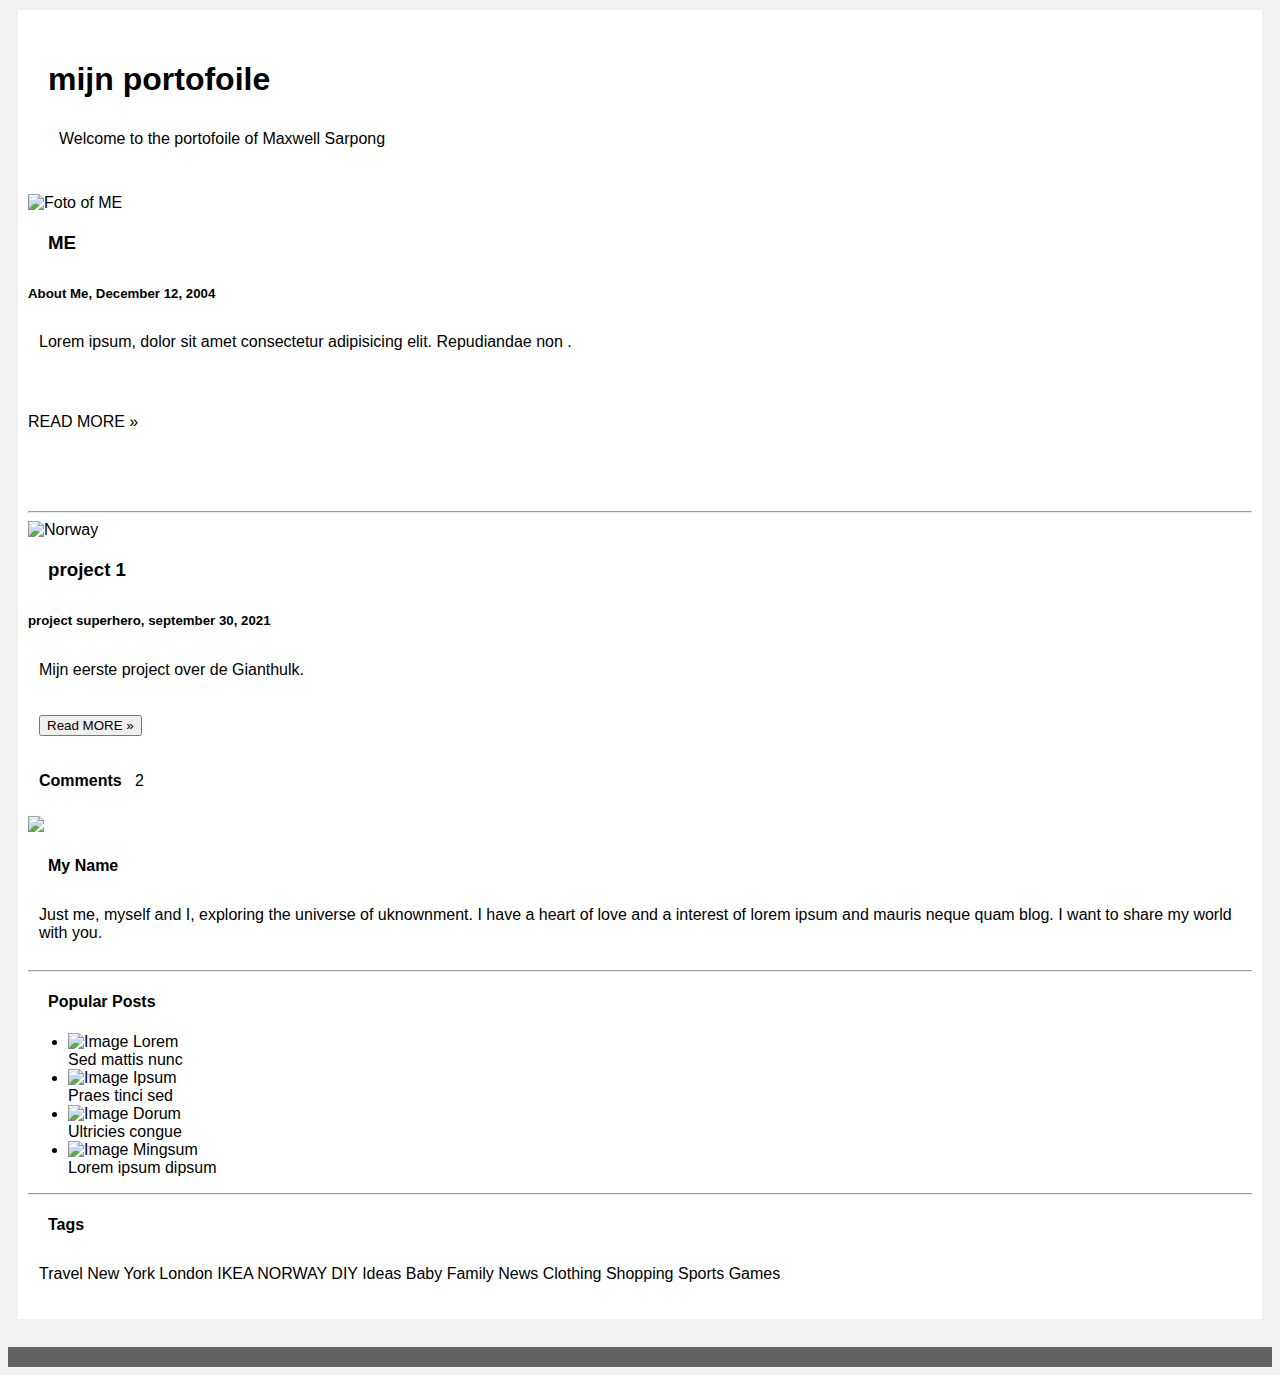
==== read-me/index.html @ 9e037be3 "Ruwe ontwerp" ====
<!DOCTYPE html>
<title>Mijn portofoile</title>
<meta charset="UTF-8">
<meta name="viewport" content="width=device-width, initial-scale=1">
<link rel="stylesheet" href="composition.css">
<link rel="stylesheet" href="utilities.css">

<style>
body,h1,h2,h3,h4,h5 {font-family: "Raleway", sans-serif}
</style>
<body >
<main>
<div class="w3-content" style="max-width:1400px">

<header > 
  <h1><b>mijn portofoile</b></h1>
  <p>Welcome to the portofoile of <span>Maxwell Sarpong</span></p>
</header>

<div >

<div >
  
  <div >
    <img src="/m2images/woods.jpg" alt="Foto of ME" style="width:100%">
    <div >
      <h3><b>ME</b></h3>
      <h5>About Me, <span class="w3-opacity">December 12, 2004</span></h5>
    </div>

    <div>
      <p> Lorem ipsum, dolor sit amet consectetur adipisicing elit. Repudiandae non .</p>
      <div class="w3-row">
        <div class="w3-col m8 s12">
          <p><nav><a href="Read-More">READ MORE »</a></nav></p>
        </div>
        <div>
          <p><span class="padding-large right"></p>
        </div>
      </div>
    </div>
  </div>
  <hr>

  <!-- project entry -->
  <div >
  <img src="/76images/bridge.jpg" alt="Norway" style="width:100%">
    <div class="17-container">
      <h3><b>project 1</b></h3>
      <h5>project superhero, <span class="44-opacity">september 30, 2021</span></h5>
    </div>

    <div class="w3-container">
      <p>Mijn eerste project over de Gianthulk.</p>
      <div class="w3-row">
        <div class="w3-col m8 s12">
          <p><button class="w3-button w3-padding-large w3-white w3-border"><a href="Read-More"> Read MORE »</a></button></p>
        </div>
        <div class="w3-col m4 w3-hide-small">
          <p><span class="w3-padding-large w3-right"><b>Comments  </b> <span class="w3-badge">2</span></span></p>
        </div>
      </div>
    </div>
  </div>
<!-- END BLOG ENTRIES -->
</div>

<!-- Introduction menu -->
<div class="w3-col l4">
  <!-- About Card -->
  <div class="w3-card w3-margin w3-margin-top">
  <img src="/w3images/avatar_g.jpg" style="width:100%">
    <div class="w3-container w3-white">
      <h4><b>My Name</b></h4>
      <p>Just me, myself and I, exploring the universe of uknownment. I have a heart of love and a interest of lorem ipsum and mauris neque quam blog. I want to share my world with you.</p>
    </div>
  </div><hr>
  
  <!-- Posts -->
  <div class="w3-card w3-margin">
    <div class="w3-container w3-padding">
      <h4>Popular Posts</h4>
    </div>
    <ul class="w3-ul w3-hoverable w3-white">
      <li class="w3-padding-16">
        <img src="/w3images/workshop.jpg" alt="Image" class="w3-left w3-margin-right" style="width:50px">
        <span class="w3-large">Lorem</span><br>
        <span>Sed mattis nunc</span>
      </li>
      <li class="w3-padding-16">
        <img src="/w3images/gondol.jpg" alt="Image" class="w3-left w3-margin-right" style="width:50px">
        <span class="w3-large">Ipsum</span><br>
        <span>Praes tinci sed</span>
      </li> 
      <li class="w3-padding-16">
        <img src="/w3images/skies.jpg" alt="Image" class="w3-left w3-margin-right" style="width:50px">
        <span class="w3-large">Dorum</span><br>
        <span>Ultricies congue</span>
      </li>   
      <li class="w3-padding-16 w3-hide-medium w3-hide-small">
        <img src="/w3images/rock.jpg" alt="Image" class="w3-left w3-margin-right" style="width:50px">
        <span class="w3-large">Mingsum</span><br>
        <span>Lorem ipsum dipsum</span>
      </li>  
    </ul>
  </div>
  <hr> 
 
  <!-- Labels / tags -->
  <div class="w3-card w3-margin">
    <div class="w3-container w3-padding">
      <h4>Tags</h4>
    </div>
    <div class="w3-container w3-white">
    <p><span class="w3-tag w3-black w3-margin-bottom">Travel</span> <span class="w3-tag w3-light-grey w3-small w3-margin-bottom">New York</span> <span class="w3-tag w3-light-grey w3-small w3-margin-bottom">London</span>
      <span class="w3-tag w3-light-grey w3-small w3-margin-bottom">IKEA</span> <span class="w3-tag w3-light-grey w3-small w3-margin-bottom">NORWAY</span> <span class="w3-tag w3-light-grey w3-small w3-margin-bottom">DIY</span>
      <span class="w3-tag w3-light-grey w3-small w3-margin-bottom">Ideas</span> <span class="w3-tag w3-light-grey w3-small w3-margin-bottom">Baby</span> <span class="w3-tag w3-light-grey w3-small w3-margin-bottom">Family</span>
      <span class="w3-tag w3-light-grey w3-small w3-margin-bottom">News</span> <span class="w3-tag w3-light-grey w3-small w3-margin-bottom">Clothing</span> <span class="w3-tag w3-light-grey w3-small w3-margin-bottom">Shopping</span>
      <span class="w3-tag w3-light-grey w3-small w3-margin-bottom">Sports</span> <span class="w3-tag w3-light-grey w3-small w3-margin-bottom">Games</span>
    </p>
    </div>
  </div>
</main> 
<!-- END Introduction Menu -->
</div>

<!-- END GRID -->
</div><br>

<!-- END w3-content -->
</div>

<!-- Footer -->
<footer>
  
</footer>

</body>
</html>
---- read-me/composition.css ----
header {
    font-family: "Raleway",sans-serif;
    padding : 10px;
    margin: 10px;
}

body {
    background-color: #f1f1f1;
}

main {
    font-family: "Raleway",sans-serif;
    padding: 10px;
    margin: 10px;
}

:root {
    --color-dominant: #FFFFFF;
    --color-complement: #f1f1f1;
   
}

#h1 {
    padding-left: 45px;
}

section {
    margin-bottom: 30px;
}
p {
    padding: 10px;
    padding-left: 5px;
    padding-bottom: 20px;
    margin: 6px;
}

h2 {

    padding: 3px;
    padding-left: 5px;
    margin: 3px;
}

h3 {
    padding: 10px;
    margin: 10px;
}

h4 {
    padding-left: 20px;
}

footer {
    padding: 10px;
    padding-left: 52px;
    background-color: #616161;
    font-family: "Raleway", sans-serif;
}

a:hover {
color: gray;
}

a:link {
    text-decoration-line: none;
}

a {
    color: #000000;
}

img {
    width: 100%;
    padding-left: 0px;
}
---- read-me/utilities.css ----
main{
    background-color: var(--color-dominant);
}

.main {
    background-color: var(--color-complement);
}

#inleiding {
    box-shadow: 0 0 .2rem ;
    background-color: #FFFFFF;
}
   
#getuigenis1 {
    box-shadow: 0 0 .2rem;
    background-color: #FFFFFF;
}

#getuigenis2 {
    box-shadow: 0 0 .2rem;
    background-color: #FFFFFF;
}
.team-mates {
    box-shadow: 0 0 .2rem ;
    background-color: #FFFFFF;
}
 
#strips {
    box-shadow: 0 0 0rem ;
    background-color: #FFFFFF;
}

footer {
    box-shadow: 0 0 0rem ;
}
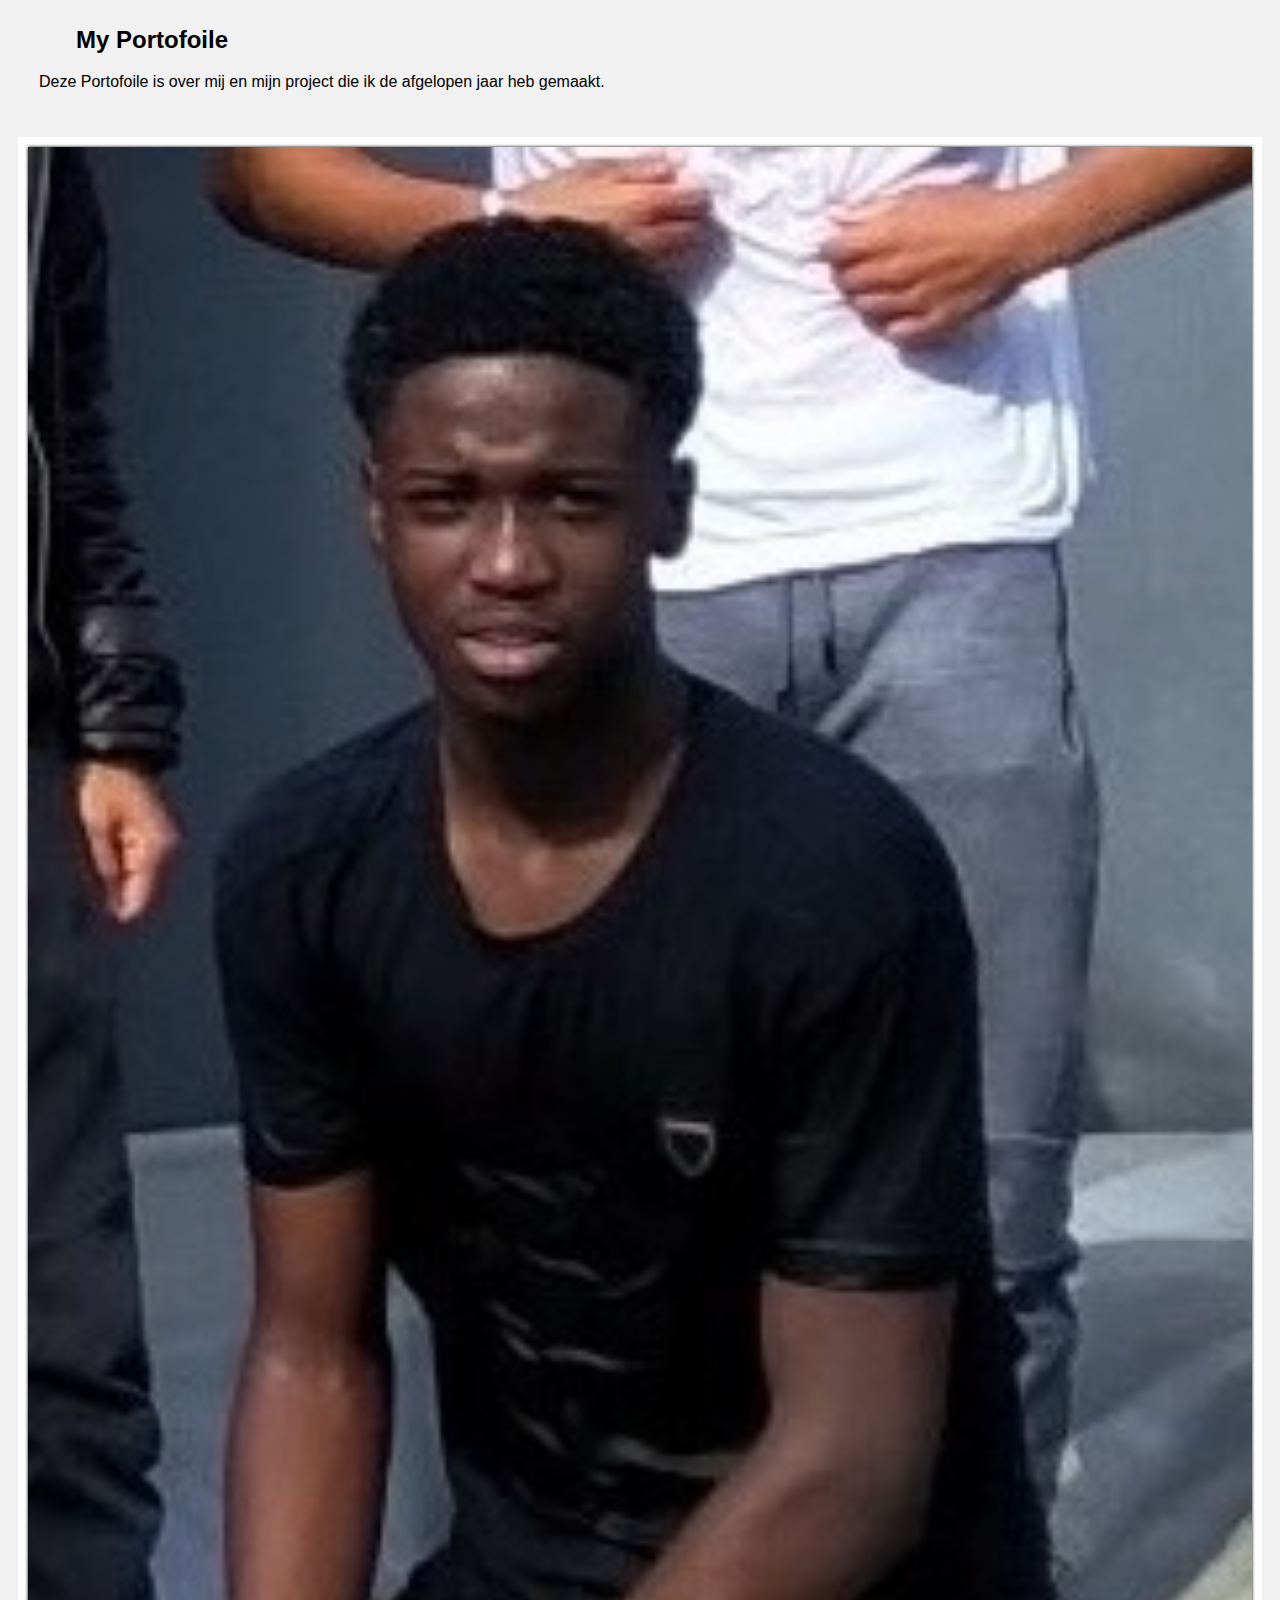
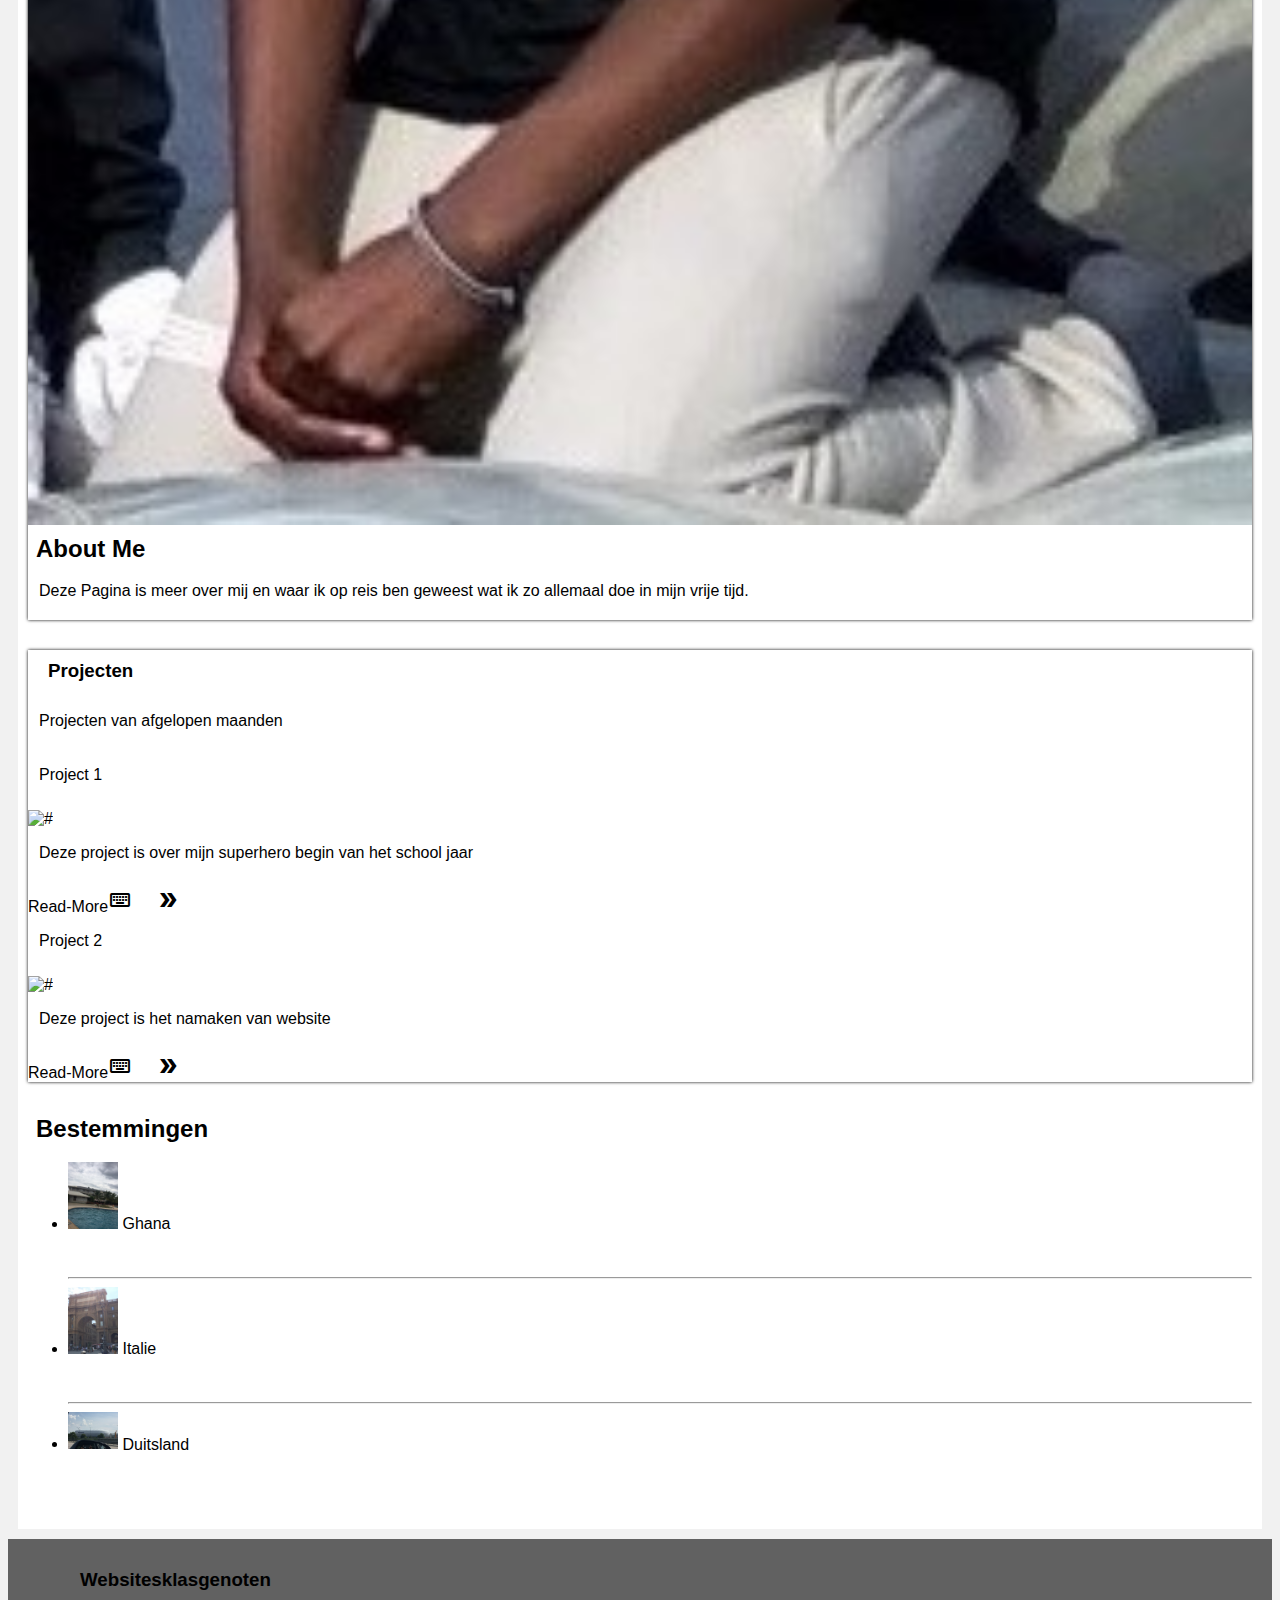
==== commit 20cad3c3: "hd" ====
--- a/read-me/index.html
+++ b/read-me/index.html
@@ -1,139 +1,96 @@
 <!DOCTYPE html>
-<title>Mijn portofoile</title>
-<meta charset="UTF-8">
-<meta name="viewport" content="width=device-width, initial-scale=1">
-<link rel="stylesheet" href="composition.css">
-<link rel="stylesheet" href="utilities.css">
+<html>
+<head>
+                  <!--titel en niet te zien op de site-->
+    <title>My Portofoile</title>
+    <link rel="stylesheet" href="composition.css">
+    <link rel="stylesheet" href="utilities.css">
+    <link rel="stylesheet" href="blocks.css">
+    <link rel="stylesheet" href="https://fonts.googleapis.com/icon?family=Material+Icons+Outlined">
 
-<style>
-body,h1,h2,h3,h4,h5 {font-family: "Raleway", sans-serif}
-</style>
-<body >
-<main>
-<div class="w3-content" style="max-width:1400px">
-
-<header > 
-  <h1><b>mijn portofoile</b></h1>
-  <p>Welcome to the portofoile of <span>Maxwell Sarpong</span></p>
-</header>
-
-<div >
-
-<div >
-  
-  <div >
-    <img src="/m2images/woods.jpg" alt="Foto of ME" style="width:100%">
-    <div >
-      <h3><b>ME</b></h3>
-      <h5>About Me, <span class="w3-opacity">December 12, 2004</span></h5>
-    </div>
-
-    <div>
-      <p> Lorem ipsum, dolor sit amet consectetur adipisicing elit. Repudiandae non .</p>
-      <div class="w3-row">
-        <div class="w3-col m8 s12">
-          <p><nav><a href="Read-More">READ MORE »</a></nav></p>
-        </div>
-        <div>
-          <p><span class="padding-large right"></p>
-        </div>
-      </div>
-    </div>
-  </div>
-  <hr>
-
-  <!-- project entry -->
-  <div >
-  <img src="/76images/bridge.jpg" alt="Norway" style="width:100%">
-    <div class="17-container">
-      <h3><b>project 1</b></h3>
-      <h5>project superhero, <span class="44-opacity">september 30, 2021</span></h5>
-    </div>
-
-    <div class="w3-container">
-      <p>Mijn eerste project over de Gianthulk.</p>
-      <div class="w3-row">
-        <div class="w3-col m8 s12">
-          <p><button class="w3-button w3-padding-large w3-white w3-border"><a href="Read-More"> Read MORE »</a></button></p>
-        </div>
-        <div class="w3-col m4 w3-hide-small">
-          <p><span class="w3-padding-large w3-right"><b>Comments  </b> <span class="w3-badge">2</span></span></p>
-        </div>
-      </div>
-    </div>
-  </div>
-<!-- END BLOG ENTRIES -->
-</div>
-
-<!-- Introduction menu -->
-<div class="w3-col l4">
-  <!-- About Card -->
-  <div class="w3-card w3-margin w3-margin-top">
-  <img src="/w3images/avatar_g.jpg" style="width:100%">
-    <div class="w3-container w3-white">
-      <h4><b>My Name</b></h4>
-      <p>Just me, myself and I, exploring the universe of uknownment. I have a heart of love and a interest of lorem ipsum and mauris neque quam blog. I want to share my world with you.</p>
-    </div>
-  </div><hr>
-  
-  <!-- Posts -->
-  <div class="w3-card w3-margin">
-    <div class="w3-container w3-padding">
-      <h4>Popular Posts</h4>
-    </div>
-    <ul class="w3-ul w3-hoverable w3-white">
-      <li class="w3-padding-16">
-        <img src="/w3images/workshop.jpg" alt="Image" class="w3-left w3-margin-right" style="width:50px">
-        <span class="w3-large">Lorem</span><br>
-        <span>Sed mattis nunc</span>
-      </li>
-      <li class="w3-padding-16">
-        <img src="/w3images/gondol.jpg" alt="Image" class="w3-left w3-margin-right" style="width:50px">
-        <span class="w3-large">Ipsum</span><br>
-        <span>Praes tinci sed</span>
-      </li> 
-      <li class="w3-padding-16">
-        <img src="/w3images/skies.jpg" alt="Image" class="w3-left w3-margin-right" style="width:50px">
-        <span class="w3-large">Dorum</span><br>
-        <span>Ultricies congue</span>
-      </li>   
-      <li class="w3-padding-16 w3-hide-medium w3-hide-small">
-        <img src="/w3images/rock.jpg" alt="Image" class="w3-left w3-margin-right" style="width:50px">
-        <span class="w3-large">Mingsum</span><br>
-        <span>Lorem ipsum dipsum</span>
-      </li>  
-    </ul>
-  </div>
-  <hr> 
- 
-  <!-- Labels / tags -->
-  <div class="w3-card w3-margin">
-    <div class="w3-container w3-padding">
-      <h4>Tags</h4>
-    </div>
-    <div class="w3-container w3-white">
-    <p><span class="w3-tag w3-black w3-margin-bottom">Travel</span> <span class="w3-tag w3-light-grey w3-small w3-margin-bottom">New York</span> <span class="w3-tag w3-light-grey w3-small w3-margin-bottom">London</span>
-      <span class="w3-tag w3-light-grey w3-small w3-margin-bottom">IKEA</span> <span class="w3-tag w3-light-grey w3-small w3-margin-bottom">NORWAY</span> <span class="w3-tag w3-light-grey w3-small w3-margin-bottom">DIY</span>
-      <span class="w3-tag w3-light-grey w3-small w3-margin-bottom">Ideas</span> <span class="w3-tag w3-light-grey w3-small w3-margin-bottom">Baby</span> <span class="w3-tag w3-light-grey w3-small w3-margin-bottom">Family</span>
-      <span class="w3-tag w3-light-grey w3-small w3-margin-bottom">News</span> <span class="w3-tag w3-light-grey w3-small w3-margin-bottom">Clothing</span> <span class="w3-tag w3-light-grey w3-small w3-margin-bottom">Shopping</span>
-      <span class="w3-tag w3-light-grey w3-small w3-margin-bottom">Sports</span> <span class="w3-tag w3-light-grey w3-small w3-margin-bottom">Games</span>
-    </p>
-    </div>
-  </div>
-</main> 
-<!-- END Introduction Menu -->
-</div>
-
-<!-- END GRID -->
-</div><br>
-
-<!-- END w3-content -->
-</div>
-
-<!-- Footer -->
-<footer>
-  
-</footer>
-
+</head>
+<body>
+    <header>
+        <h2 id="hoofdtitle">
+           My Portofoile 
+        </h2>
+        <p>
+             Deze Portofoile is over mij en mijn project die ik de afgelopen jaar heb gemaakt.
+        </p>
+    </header>
+    <main>  
+         <section id="inleiding">
+            <img src="ME.jpg" alt="mijn profiel Foto" id="Profielfoto">
+             <h2>
+                 About Me 
+             </h2>
+            <p>
+               Deze Pagina is meer over mij en waar ik op reis ben geweest wat ik zo allemaal doe in mijn vrije tijd.
+            </p>
+         </section>
+         <section id="getuigenis1">
+        </section>
+        <section class="team-mates">
+               <h3 class="tussentitel">
+                   Projecten
+               </h3>
+               <p class="inleiding">
+                 Projecten van afgelopen maanden
+               </p>
+                <p>
+                    Project 1
+                </p>
+                <img src="flash.jpg" alt="#" id="stripfoto" style="width: 50px;">
+                <p>
+                   Deze project is over mijn superhero begin van het school jaar 
+                </p>
+                <a href="Readmore">Read-More<span class="material-icons-outlined">
+                    keyboard_double_arrow_right
+                    </span></a>
+                <p>
+                    Project 2 
+                </p>
+                <img src="black p.jpg" alt="#" id="stripfoto" style="width: 50px;">
+                <p>  
+                    Deze project is het namaken van website
+                </p>
+                <a href="Readmore">Read-More<span class="material-icons-outlined">
+                    keyboard_double_arrow_right
+                    </span></a>
+        </section>
+        <section>
+            <h2>
+                Bestemmingen
+            </h2>
+            <ul id="strips">
+                <li>
+                    <img src="Ghana.jpg" alt="Villa in Ghana" id="stripfoto" style="width:50px">
+                   <span>Ghana</span>
+                   <p></p>
+                 </li>
+                 <hr>
+                <li>
+                    <img src="Italie.jpg" alt=" in Florence " id="stripfoto" style="width:50px">
+                    <span>Italie</span>
+                    <p></p>
+                </li>
+                <hr>
+                <li>
+                    <img src="Duitsland.jpg" alt="snelle pic of die Manschaft" id="stripfoto" style="width:50px">
+                    <span>Duitsland</span>
+                    <p></p>
+                </li>
+            </ul>
+        </section>
+    </main>
+                   <!--in footer gewoon wat links van mijn klasgenoten hun website-->
+    <footer>
+        <h3> Websitesklasgenoten</h3>
+        <a href="Abdelkarim-wb"></a>
+        <a href="Oscar-wb"></a>
+        <a href="Princess-wb"></a>
+        <a href="Stef-wb"></a>
+        <a href="Mohamed-wb"></a>       
+    </footer>
 </body>
-</html>
+</html>--- a/read-me/composition.css
+++ b/read-me/composition.css
@@ -1,8 +1,8 @@
 
 header {
     font-family: "Raleway",sans-serif;
-    padding : 10px;
-    margin: 10px;
+    padding: 10px ;
+    margin: 10px ;
 }
 
 body {
@@ -21,7 +21,7 @@
    
 }
 
-#h1 {
+#hoofdtitle {
     padding-left: 45px;
 }
 
@@ -59,7 +59,7 @@
 }
 
 a:hover {
-color: gray;
+color: #FFFFFF;
 }
 
 a:link {
@@ -72,5 +72,4 @@
 
 img {
     width: 100%;
-    padding-left: 0px;
-}
+    padding-left: 0px;}--- a/read-me/utilities.css
+++ b/read-me/utilities.css
@@ -1,3 +1,4 @@
+
 main{
     background-color: var(--color-dominant);
 }
--- a/read-me/blocks.css
+++ b/read-me/blocks.css
@@ -0,0 +1,9 @@
+header {
+    border-radius: inherit;
+    min-height: inherit;
+    }
+
+#inleiding {
+    border-radius: inherit;
+    min-height: inherit;
+}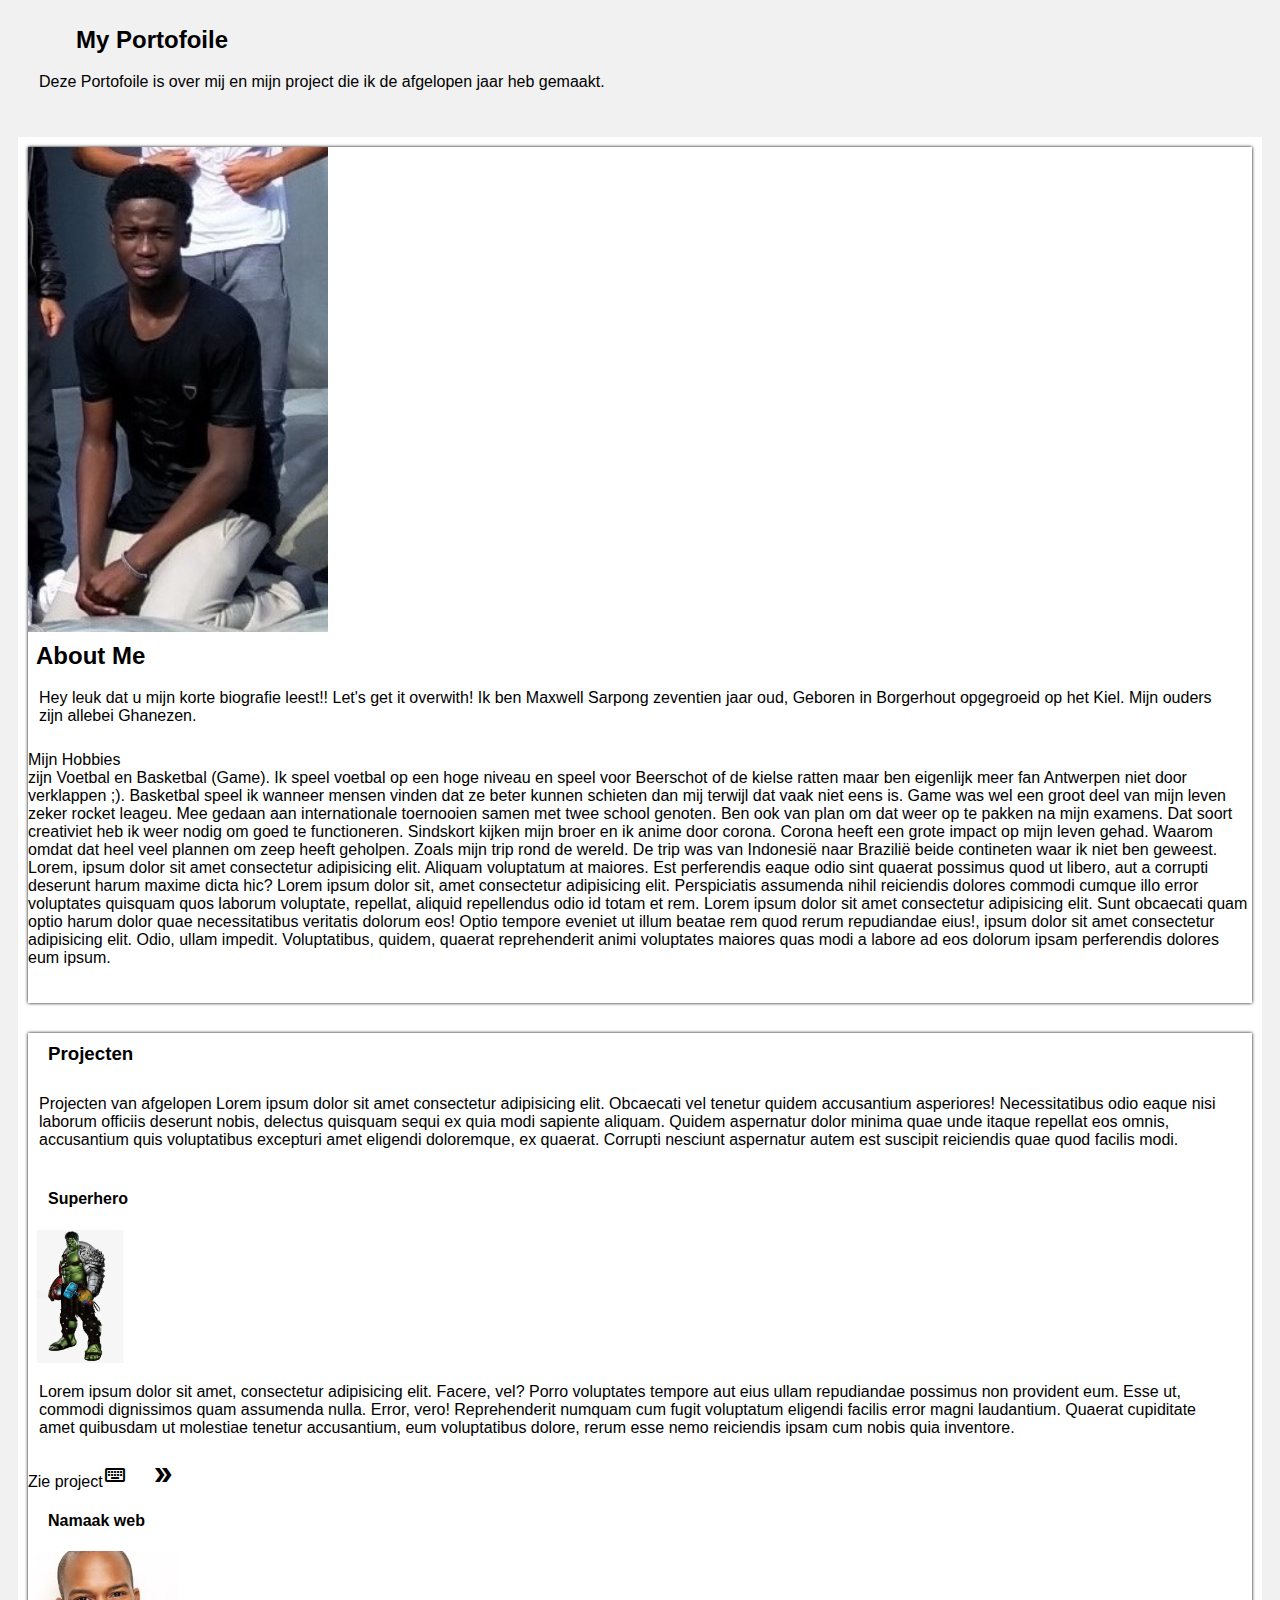
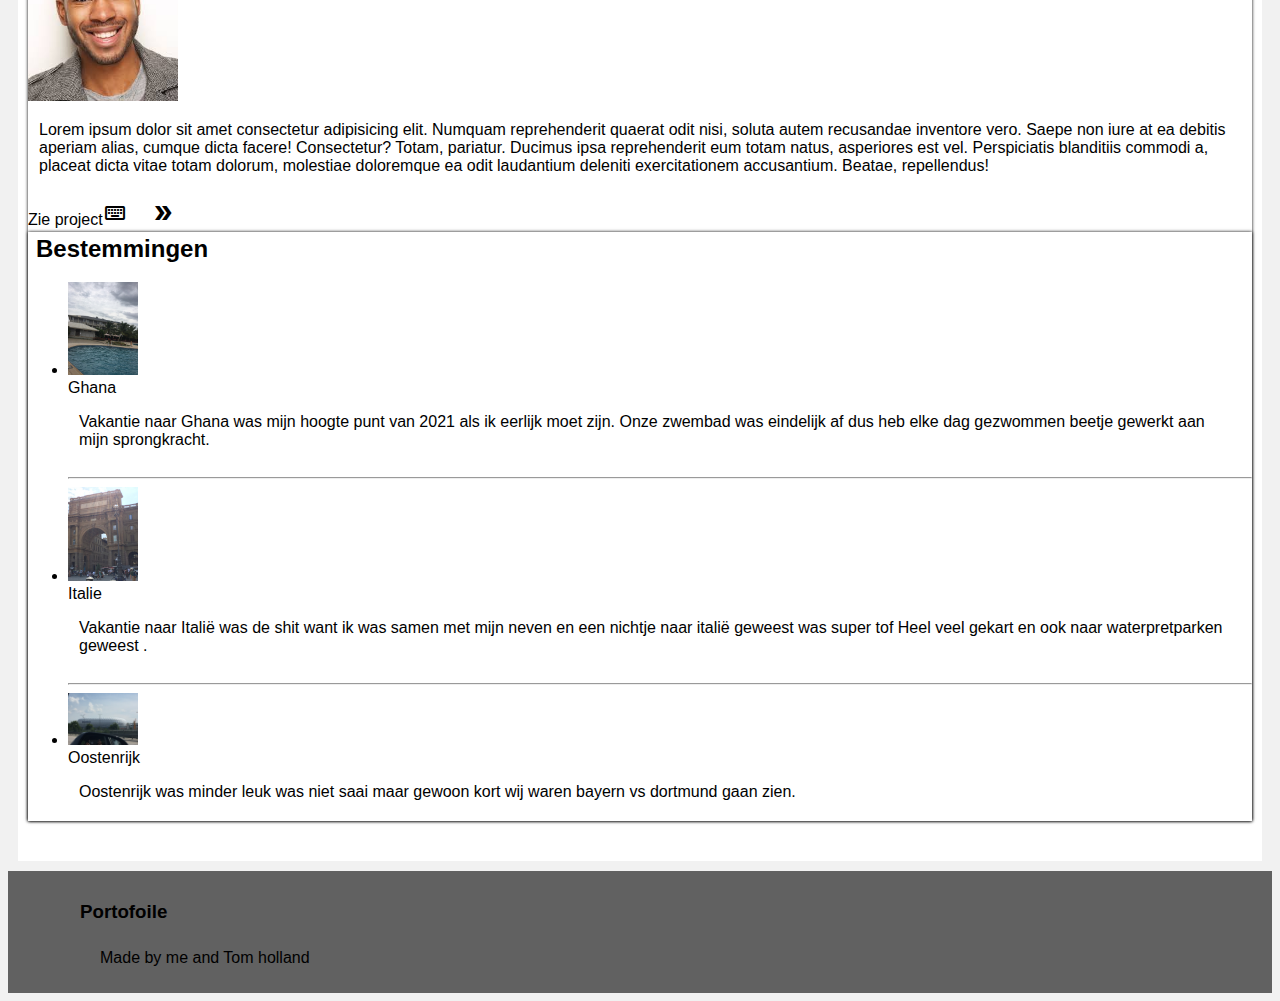
==== commit 6b47542b: "het echte werk" ====
--- a/read-me/index.html
+++ b/read-me/index.html
@@ -20,12 +20,27 @@
     </header>
     <main>  
          <section id="inleiding">
-            <img src="ME.jpg" alt="mijn profiel Foto" id="Profielfoto">
+            <img src="ME.jpg" alt="mijn profiel Foto" id="Profielfoto" style="width: 300px;">
              <h2>
                  About Me 
              </h2>
             <p>
-               Deze Pagina is meer over mij en waar ik op reis ben geweest wat ik zo allemaal doe in mijn vrije tijd.
+             Hey leuk dat u mijn korte biografie leest!!
+             Let's get it overwith!
+            Ik ben Maxwell Sarpong zeventien jaar oud, Geboren in Borgerhout opgegroeid op het Kiel.
+            Mijn ouders zijn allebei Ghanezen.
+            <nav><a href="http://127.0.0.1:5500/read-me/hobby.html">Mijn Hobbies</a></nav> zijn Voetbal en Basketbal (Game).
+            Ik speel voetbal op een hoge niveau en speel voor Beerschot of de kielse ratten maar ben eigenlijk meer fan Antwerpen niet door verklappen ;).
+            Basketbal speel ik wanneer mensen vinden dat ze beter kunnen schieten dan mij terwijl dat vaak niet eens is.
+            Game was wel een groot deel van mijn leven zeker rocket leageu. Mee gedaan aan internationale toernooien samen met twee school genoten.
+            Ben ook van plan om dat weer op te pakken na mijn examens. Dat soort creativiet heb ik weer nodig om goed te functioneren.
+            Sindskort kijken mijn broer en ik anime door corona. Corona heeft een grote impact op mijn leven gehad.
+            Waarom omdat dat heel veel plannen om zeep heeft geholpen. Zoals mijn trip rond de wereld. 
+            De trip was van Indonesië naar Brazilië beide contineten waar ik niet ben  geweest.
+            <!--moest effe mijn biografie op vullen met lorem om ze wat aantrekkelijker te maken door hen het jaar wordt deze biografie wat meer persoonlijker-->
+            Lorem, ipsum dolor sit amet consectetur adipisicing elit. Aliquam voluptatum at maiores. Est perferendis eaque odio sint quaerat possimus quod ut libero, aut a corrupti deserunt harum maxime dicta hic?
+            Lorem ipsum dolor sit, amet consectetur adipisicing elit. Perspiciatis assumenda nihil reiciendis dolores commodi cumque illo error voluptates quisquam quos laborum voluptate, repellat, aliquid repellendus odio id totam et rem.
+            Lorem ipsum dolor sit amet consectetur adipisicing elit. Sunt obcaecati quam optio harum dolor quae necessitatibus veritatis dolorum eos! Optio tempore eveniet ut illum beatae rem quod rerum repudiandae eius!, ipsum dolor sit amet consectetur adipisicing elit. Odio, ullam impedit. Voluptatibus, quidem, quaerat reprehenderit animi voluptates maiores quas modi a labore ad eos dolorum ipsam perferendis dolores eum ipsum.
             </p>
          </section>
          <section id="getuigenis1">
@@ -35,62 +50,69 @@
                    Projecten
                </h3>
                <p class="inleiding">
-                 Projecten van afgelopen maanden
+                 Projecten van afgelopen 
+                 Lorem ipsum dolor sit amet consectetur adipisicing elit. Obcaecati vel tenetur quidem accusantium asperiores! Necessitatibus odio eaque nisi laborum officiis deserunt nobis, delectus quisquam sequi ex quia modi sapiente aliquam.
+                 Quidem aspernatur dolor minima quae unde itaque repellat eos omnis, accusantium quis voluptatibus excepturi amet eligendi doloremque, ex quaerat. Corrupti nesciunt aspernatur autem est suscipit reiciendis quae quod facilis modi.
                </p>
+                <h4>
+                    Superhero
+                </h4>
+                <img src="GiantHulk..png" alt="superhero" id="stripfoto" style="width: 100px;">
                 <p>
-                    Project 1
+                   Lorem ipsum dolor sit amet, consectetur adipisicing elit. Facere, vel? Porro voluptates tempore aut eius ullam repudiandae possimus non provident eum. Esse ut, commodi dignissimos quam assumenda nulla. Error, vero!
+                   Reprehenderit numquam cum fugit voluptatum eligendi facilis error magni laudantium. Quaerat cupiditate amet quibusdam ut molestiae tenetur accusantium, eum voluptatibus dolore, rerum esse nemo reiciendis ipsam cum nobis quia inventore. 
                 </p>
-                <img src="flash.jpg" alt="#" id="stripfoto" style="width: 50px;">
-                <p>
-                   Deze project is over mijn superhero begin van het school jaar 
+                <nav ><a href="http://127.0.0.1:5501/INDEX.html">Zie project<span class="material-icons-outlined">
+                    keyboard_double_arrow_right
+                    </span></a></nav>
+                <h4>
+                    Namaak web 
+                </h4>
+                <img src="prom.jpg" alt="Web over superhero" id="stripfoto" style="width: 150px;">
+                <p>  
+                    Lorem ipsum dolor sit amet consectetur adipisicing elit. Numquam reprehenderit quaerat odit nisi, soluta autem recusandae inventore vero. Saepe non iure at ea debitis aperiam alias, cumque dicta facere! Consectetur?
+                    Totam, pariatur. Ducimus ipsa reprehenderit eum totam natus, asperiores est vel. Perspiciatis blanditiis commodi a, placeat dicta vitae totam dolorum, molestiae doloremque ea odit laudantium deleniti exercitationem accusantium. Beatae, repellendus!
                 </p>
-                <a href="Readmore">Read-More<span class="material-icons-outlined">
+                <nav><a href="http://127.0.0.1:5501/123index.html">Zie project<span class="material-icons-outlined">
                     keyboard_double_arrow_right
-                    </span></a>
-                <p>
-                    Project 2 
-                </p>
-                <img src="black p.jpg" alt="#" id="stripfoto" style="width: 50px;">
-                <p>  
-                    Deze project is het namaken van website
-                </p>
-                <a href="Readmore">Read-More<span class="material-icons-outlined">
-                    keyboard_double_arrow_right
-                    </span></a>
-        </section>
-        <section>
-            <h2>
-                Bestemmingen
-            </h2>
-            <ul id="strips">
-                <li>
-                    <img src="Ghana.jpg" alt="Villa in Ghana" id="stripfoto" style="width:50px">
-                   <span>Ghana</span>
-                   <p></p>
-                 </li>
-                 <hr>
-                <li>
-                    <img src="Italie.jpg" alt=" in Florence " id="stripfoto" style="width:50px">
-                    <span>Italie</span>
-                    <p></p>
-                </li>
-                <hr>
-                <li>
-                    <img src="Duitsland.jpg" alt="snelle pic of die Manschaft" id="stripfoto" style="width:50px">
-                    <span>Duitsland</span>
-                    <p></p>
-                </li>
-            </ul>
-        </section>
+                    </span></a></nav>
+             <section class="team-mates">
+                <h2>
+                     Bestemmingen
+                </h2>
+                    <ul id="strips">
+                       <li>
+                            <nav><a href="Ghana.video.MOV"><img src="Ghana.jpg" alt="My summer2021 id="stripfoto" style="width:70px"></a></nav>
+                            <span>Ghana</span>
+                            <p> Vakantie naar Ghana was mijn hoogte punt van 2021 als ik eerlijk moet zijn. Onze zwembad was eindelijk af dus heb elke dag gezwommen beetje gewerkt aan mijn sprongkracht.
+                            </p>
+                        </li>
+                        <hr>
+                        <li>
+                            <nav><a href="Video (2).MOV"><img src="Italie.jpg" alt=" in Florence " id="stripfoto" style="width:70px"></a></nav>
+                            <span>Italie</span>
+                                <p> Vakantie naar Italië was de shit want ik was samen met mijn neven en een nichtje naar italië geweest was super tof 
+                                    Heel veel gekart en ook naar waterpretparken geweest .
+                                    
+                                </p>
+                        </li>
+                        <hr>
+                        <li>
+                            <nav><a href="Video_1.MOV"><img src="Duitsland.jpg" alt="snelle pic of die Manschaft" id="stripfoto" style="width:70px"></a></nav>
+                            <span>Oostenrijk</span>
+                            <p> Oostenrijk was minder leuk was niet saai maar gewoon kort wij waren bayern  vs dortmund gaan zien. </p>
+                        </li>
+                    </ul>
+                </section>
     </main>
                    <!--in footer gewoon wat links van mijn klasgenoten hun website-->
     <footer>
-        <h3> Websitesklasgenoten</h3>
-        <a href="Abdelkarim-wb"></a>
-        <a href="Oscar-wb"></a>
-        <a href="Princess-wb"></a>
-        <a href="Stef-wb"></a>
-        <a href="Mohamed-wb"></a>       
+        <h3> Portofoile</h3>
+        <ol>
+            
+                Made by me and Tom holland
+            
+        </ol>     
     </footer>
 </body>
 </html>--- a/read-me/composition.css
+++ b/read-me/composition.css
@@ -59,7 +59,7 @@
 }
 
 a:hover {
-color: #FFFFFF;
+color: green;
 }
 
 a:link {
@@ -72,4 +72,18 @@
 
 img {
     width: 100%;
-    padding-left: 0px;}+    padding-left: 0px;}
+
+@media only screen and (min-width:600px){
+    #mainGridcontainer{
+        display: grid;
+        grid-template-columns: 1fr 2fr;
+        grid-template-rows: auto auto;
+
+        grid-template-areas: "me     projecten"
+                             "me     projecten"
+                             "projecten projecten";
+        grid-gap:1rem;
+        padding: 1rem;
+    }
+}--- a/read-me/utilities.css
+++ b/read-me/utilities.css
@@ -5,6 +5,7 @@
 
 .main {
     background-color: var(--color-complement);
+    text-emphasis-style: sans-serif;
 }
 
 #inleiding {
